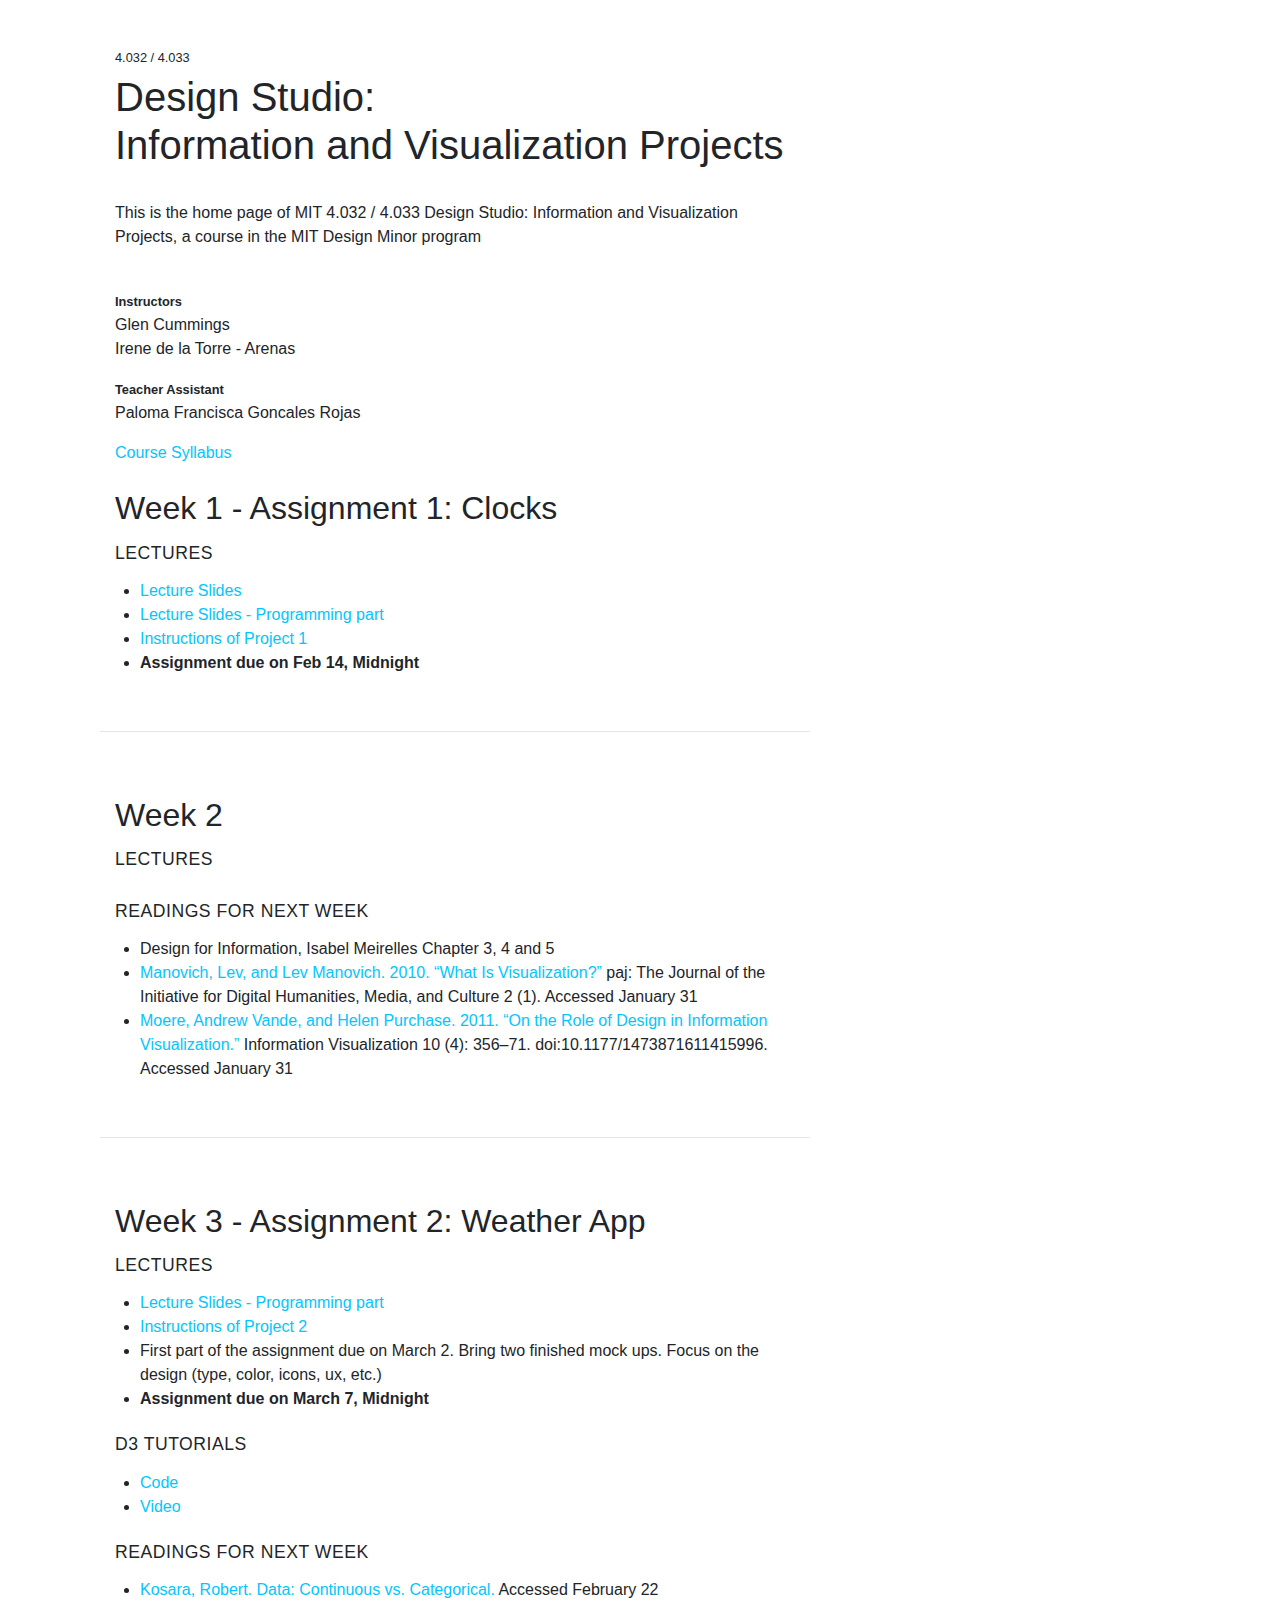
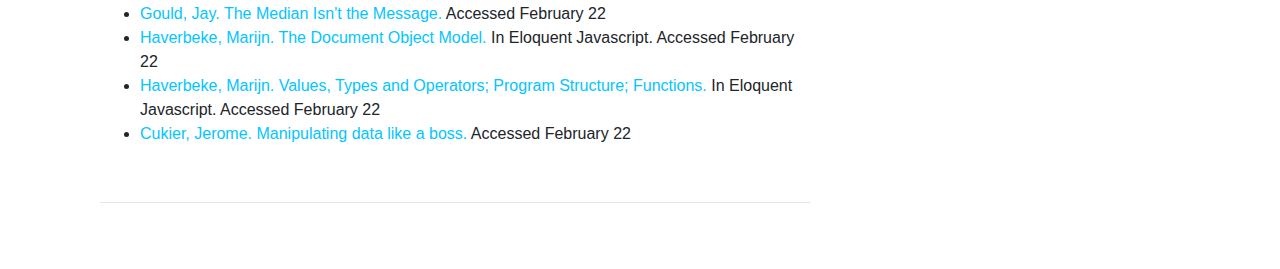
==== index.html @ f4bb3770 "Merge remote-tracking branch 'upstream/master'" ====
<!DOCTYPE html>
<html lang="en">
<head>
    <meta charset="UTF-8">
    <title>Design Studio: Information and Visualization projects</title>
    <link rel="stylesheet" href="https://maxcdn.bootstrapcdn.com/bootstrap/4.0.0/css/bootstrap.min.css" integrity="sha384-Gn5384xqQ1aoWXA+058RXPxPg6fy4IWvTNh0E263XmFcJlSAwiGgFAW/dAiS6JXm" crossorigin="anonymous">
    <link href="style.css" rel="stylesheet"/>
</head>
<body>
<div class="container">
    <div class="col-md-8">
        <h1 class="small col-md-12">4.032 / 4.033</h1>
        <h1 class="col-md-12">Design Studio:<br>Information and Visualization Projects</h1>
        </br>
        <p class="col-md-12">This is the home page of MIT 4.032 / 4.033 Design Studio: Information and Visualization Projects, a course in the MIT Design Minor program</p>
        </br>
        <p class="col-md-12"><span class="bold small">Instructors</span>
        <br>Glen Cummings
        <br>Irene de la Torre - Arenas</p>
        <p class="col-md-12"><span class="bold small">Teacher Assistant</span>
            <br>Paloma Francisca Goncales Rojas</p>
        <a class="col-md-12" href="MIT4.032-4.033Design-Studio-Information-and-Visualization--Syllabus.pdf">Course Syllabus</a>
        </br>
        </br>
        <h2 class="col-md-12">Week 1 - Assignment 1: Clocks</h2>
        <h3 class="col-md-12">Lectures</h3>
        <ul>
            <li><a href="Slides/I&V_180209_GCa.pdf">Lecture Slides</a></li>
            <li><a href="Slides/20180209_SlideDeck_Week1_programming.pdf">Lecture Slides - Programming part</a></li>
            <!--<li><a href="">Canvas Tutorial</a></li>-->
            <li><a href="https://github.com/irenedelatorre/MIT-Design-Studio-Information-and-Visualization/tree/master/Project_1">Instructions of Project 1</a></li>
            <li class="bold">Assignment due on Feb 14, Midnight</li>
        </ul>
        <br>
        <hr>
        </br>
        </br>
        <h2 class="col-md-12">Week 2</h2>
        <h3 class="col-md-12">Lectures</h3>
        <ul>
            <!--<li><a href="Slides/I&V_180209_GCa.pdf">Lecture Slides</a></li>-->
            <!--<li><a href="Slides/20180209_SlideDeck_Week1_programming.pdf">Lecture Slides - Programming part</a></li>-->
        </ul>
        <h3 class="col-md-12">Readings for next Week</h3>
        <ul>
            <li>Design for Information, Isabel Meirelles Chapter 3, 4 and 5</li>
            <li><a href="https://journals.tdl.org/paj/index.php/paj/article/view/19">Manovich, Lev, and Lev Manovich. 2010. “What Is Visualization?”</a>  paj: The Journal of the Initiative for Digital Humanities, Media, and Culture 2 (1). Accessed January 31</li>
            <li><a href="http://infoscape.org/publications/ivs12.pdf">Moere, Andrew Vande, and Helen Purchase. 2011. “On the Role of Design in Information Visualization.”</a>  Information Visualization 10 (4): 356–71. doi:10.1177/1473871611415996. Accessed January 31</li>
        </ul>
        <br>
        <hr>
        </br>
        </br>
        <h2 class="col-md-12">Week 3 - Assignment 2: Weather App</h2>
        <h3 class="col-md-12">Lectures</h3>
        <ul>
            <!--<li><a href="Slides/I&V_180209_GCa.pdf">Lecture Slides</a></li>-->
            <li><a href="Slides/20180223_SlideDeck_Week3_programming.pdf">Lecture Slides - Programming part</a></li>
            <li><a href="https://github.com/irenedelatorre/MIT-Design-Studio-Information-and-Visualization/tree/master/Project_2">Instructions of Project 2</a></li>
            <li>First part of the assignment due on March 2. Bring two finished mock ups. Focus on the design (type, color, icons, ux, etc.)</li>
            <li class="bold">Assignment due on March 7, Midnight</li>
        </ul>
        <h3 class="col-md-12">D3 Tutorials</h3>
        <ul>
            <li><a href="https://github.com/irenedelatorre/MIT-Design-Studio-Information-and-Visualization/tree/master/tutorial/D3_example_1">Code</a></li>
            <li><a href="https://www.youtube.com/watch?v=hl7Nsldadsw&feature=youtu.be">Video</a></li>
        </ul>
        <h3 class="col-md-12">Readings for next Week</h3>
        <ul>
            <li><a href="https://eagereyes.org/basics/data-continuous-vs-categorical">Kosara, Robert. Data: Continuous vs. Categorical.</a> Accessed February 22</li>
            <li><a href="file:///E:/0.%20Mis%20Documentos/BECA%20LA%20CAIXA%20-%20BOSTON/NEU/2015%20-%20Spring%20Semester/Information%20visualization%20workshop/Readings%20week%202/CancerGuide%20%20The%20Median%20Isn't%20the%20Message.htm">Gould, Jay. The Median Isn't the Message.</a> Accessed February 22</li>
            <li><a href="http://eloquentjavascript.net/">Haverbeke, Marijn. The Document Object Model. </a> In Eloquent Javascript. Accessed February 22</li>
            <li><a href="http://eloquentjavascript.net/">Haverbeke, Marijn. Values, Types and Operators; Program Structure; Functions.</a> In Eloquent Javascript. Accessed February 22</li>
            <li><a href="https://journals.tdl.org/paj/index.php/paj/article/view/19">Cukier, Jerome. Manipulating data like a boss.</a> Accessed February 22</li>
        </ul>
        <br>
        <hr>
    </div>

</div>
</body>
</html>
---- style.css ----
body {
    padding: 50px;
    font-family: "HelveticaNeueLT Std","Helvetica LT Std", "Helvetica", "Arial", "sans-serif";
}

h1{
    font-weight: 100;
}

h3{
    text-transform: uppercase;
    font-size: 1.1em;
    letter-spacing: 0.03em;
    /* font-weight: bolder; */
    line-height: 2em;
}

a {
    color: #04c5ff;
}

.bold{
    font-weight: bold;
}
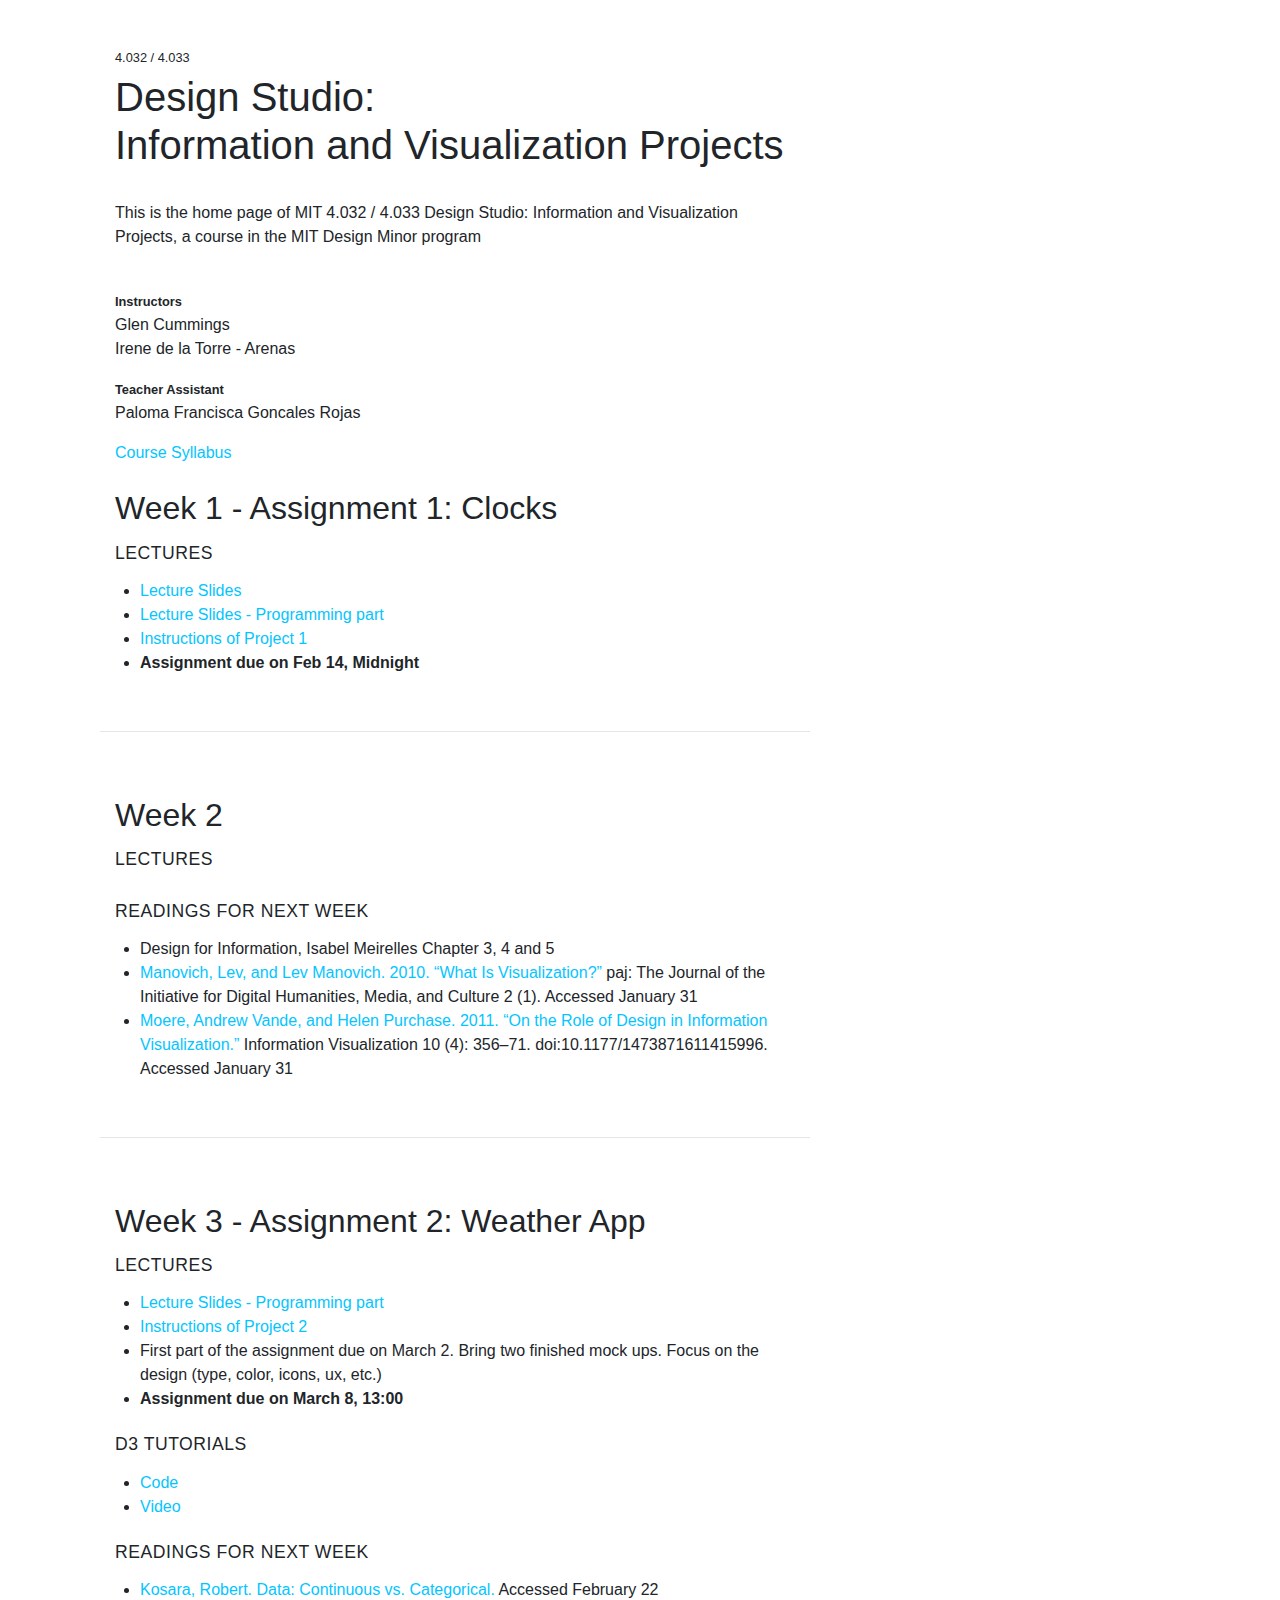
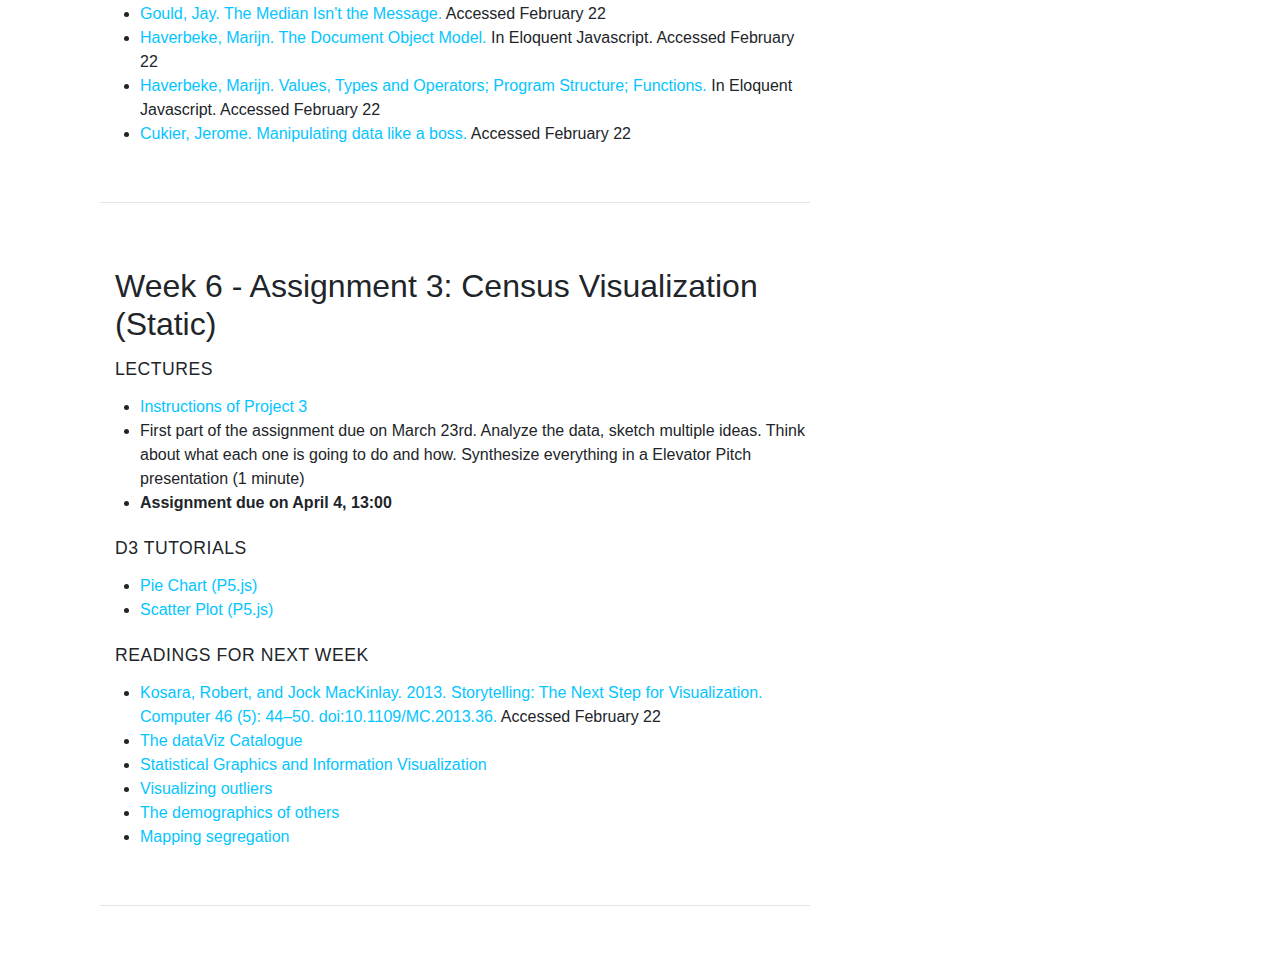
==== commit e969dd3a: "Merge remote-tracking branch 'upstream/master'" ====
--- a/index.html
+++ b/index.html
@@ -58,7 +58,7 @@
             <li><a href="Slides/20180223_SlideDeck_Week3_programming.pdf">Lecture Slides - Programming part</a></li>
             <li><a href="https://github.com/irenedelatorre/MIT-Design-Studio-Information-and-Visualization/tree/master/Project_2">Instructions of Project 2</a></li>
             <li>First part of the assignment due on March 2. Bring two finished mock ups. Focus on the design (type, color, icons, ux, etc.)</li>
-            <li class="bold">Assignment due on March 7, Midnight</li>
+            <li class="bold">Assignment due on March 8, 13:00</li>
         </ul>
         <h3 class="col-md-12">D3 Tutorials</h3>
         <ul>
@@ -75,6 +75,32 @@
         </ul>
         <br>
         <hr>
+        </br>
+        </br>
+        <h2 class="col-md-12">Week 6 - Assignment 3: Census Visualization (Static)</h2>
+        <h3 class="col-md-12">Lectures</h3>
+        <ul>
+            <li><a href="https://github.com/irenedelatorre/MIT-Design-Studio-Information-and-Visualization/tree/master/Project_3">Instructions of Project 3</a></li>
+            <li>First part of the assignment due on March 23rd. Analyze the data, sketch multiple ideas. Think about what each one is going to do and how. Synthesize everything in a Elevator Pitch presentation (1 minute)</li>
+            <li class="bold">Assignment due on April 4, 13:00</li>
+        </ul>
+        <h3 class="col-md-12">D3 Tutorials</h3>
+        <ul>
+            <li><a href="https://github.com/irenedelatorre/MIT-Design-Studio-Information-and-Visualization/tree/master/tutorial/Pie_Chart">Pie Chart (P5.js)</a></li>
+            <li><a href="https://github.com/irenedelatorre/MIT-Design-Studio-Information-and-Visualization/tree/master/tutorial/Scatter_Plot">Scatter Plot (P5.js)</a></li>
+        </ul>
+
+        <h3 class="col-md-12">Readings for next Week</h3>
+        <ul>
+            <li><a href="https://research.tableau.com/sites/default/files/Kosara-Computer-2013.pdf">Kosara, Robert, and Jock MacKinlay. 2013. Storytelling: The Next Step for Visualization. Computer 46 (5): 44–50. doi:10.1109/MC.2013.36.</a> Accessed February 22</li>
+            <li><a href="https://datavizcatalogue.com/">The dataViz Catalogue</a></li>
+            <li><a href="https://flowingdata.com/2011/08/15/statistical-graphics-and-information-visualization/">Statistical Graphics and Information Visualization </a></li>
+            <li><a href="https://flowingdata.com/2018/03/07/visualizing-outliers/">Visualizing outliers</a></li>
+            <li><a href="http://flowingdata.com/2018/01/23/the-demographics-of-others/">The demographics of others</a></li>
+            <li><a href="https://www.nytimes.com/interactive/2015/07/08/us/census-race-map.html">Mapping segregation</a></li>
+        </ul>
+        <br>
+        <hr>
     </div>
 
 </div>
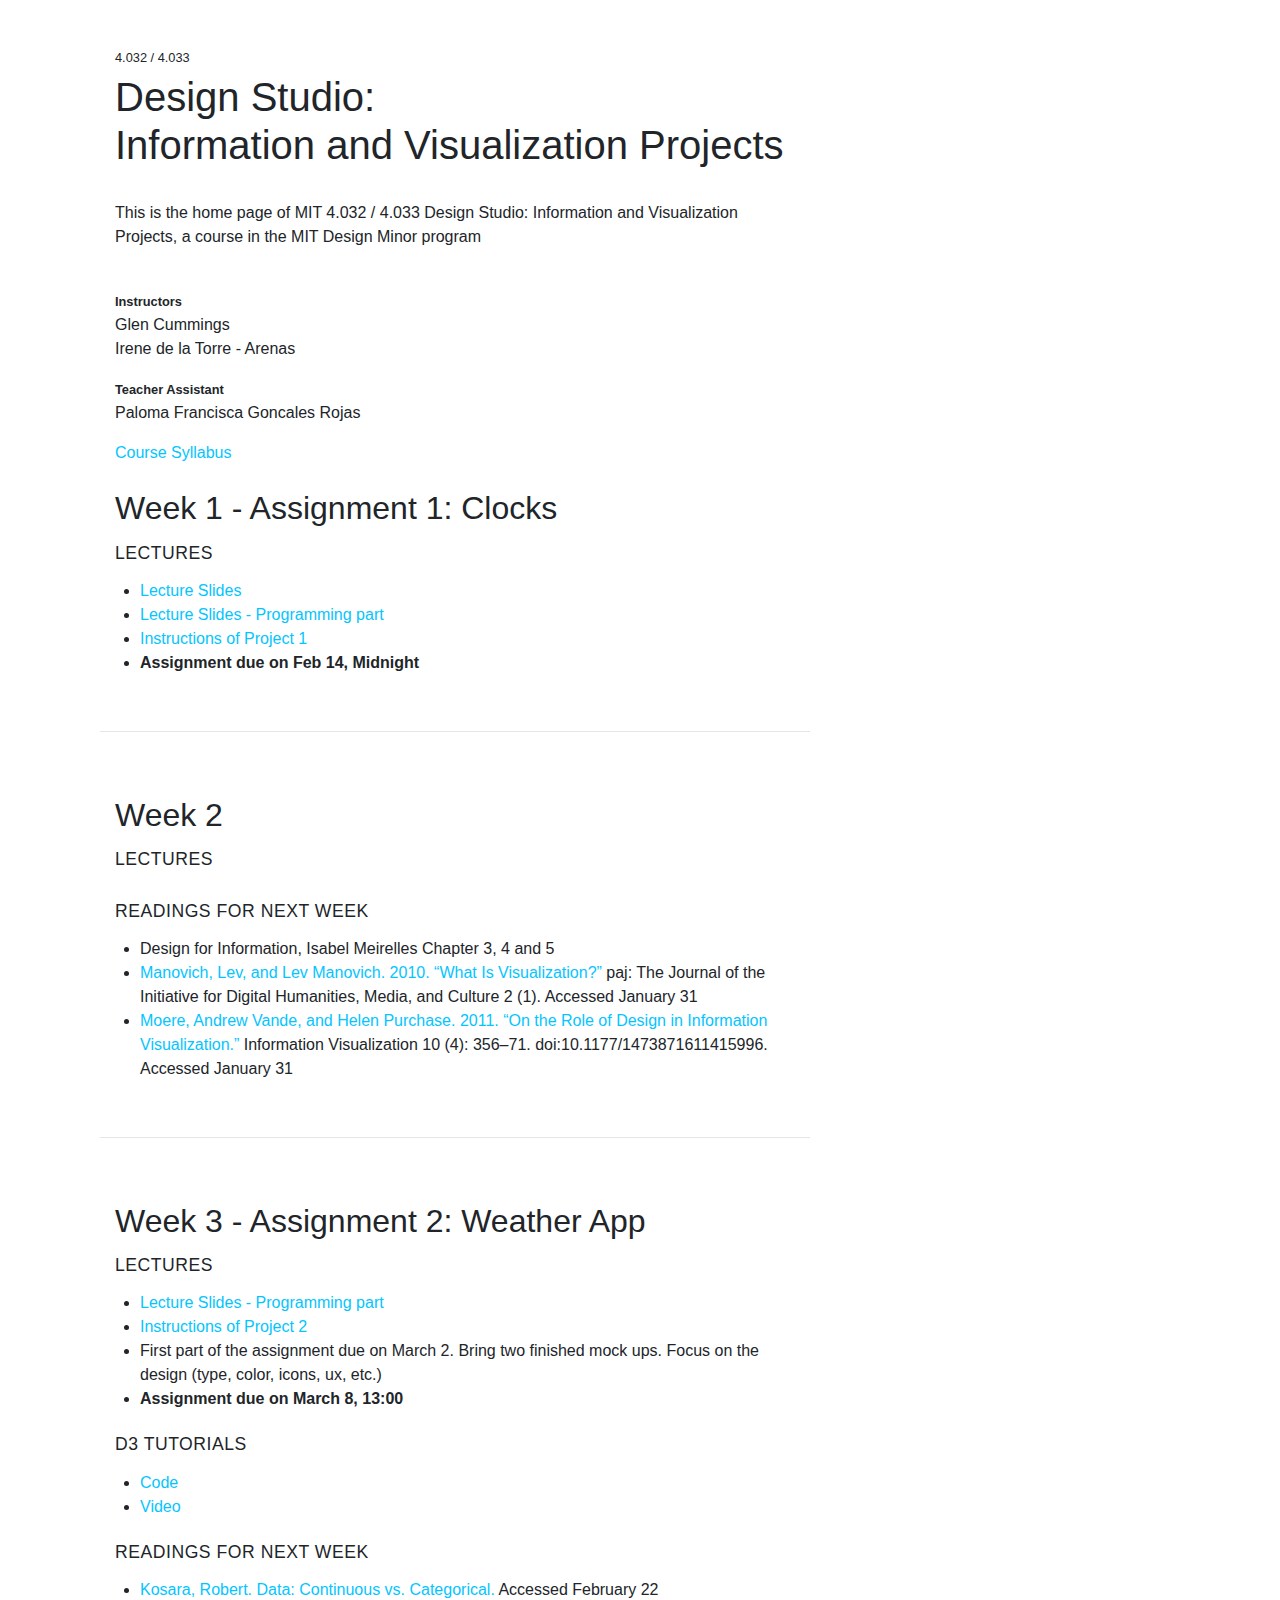
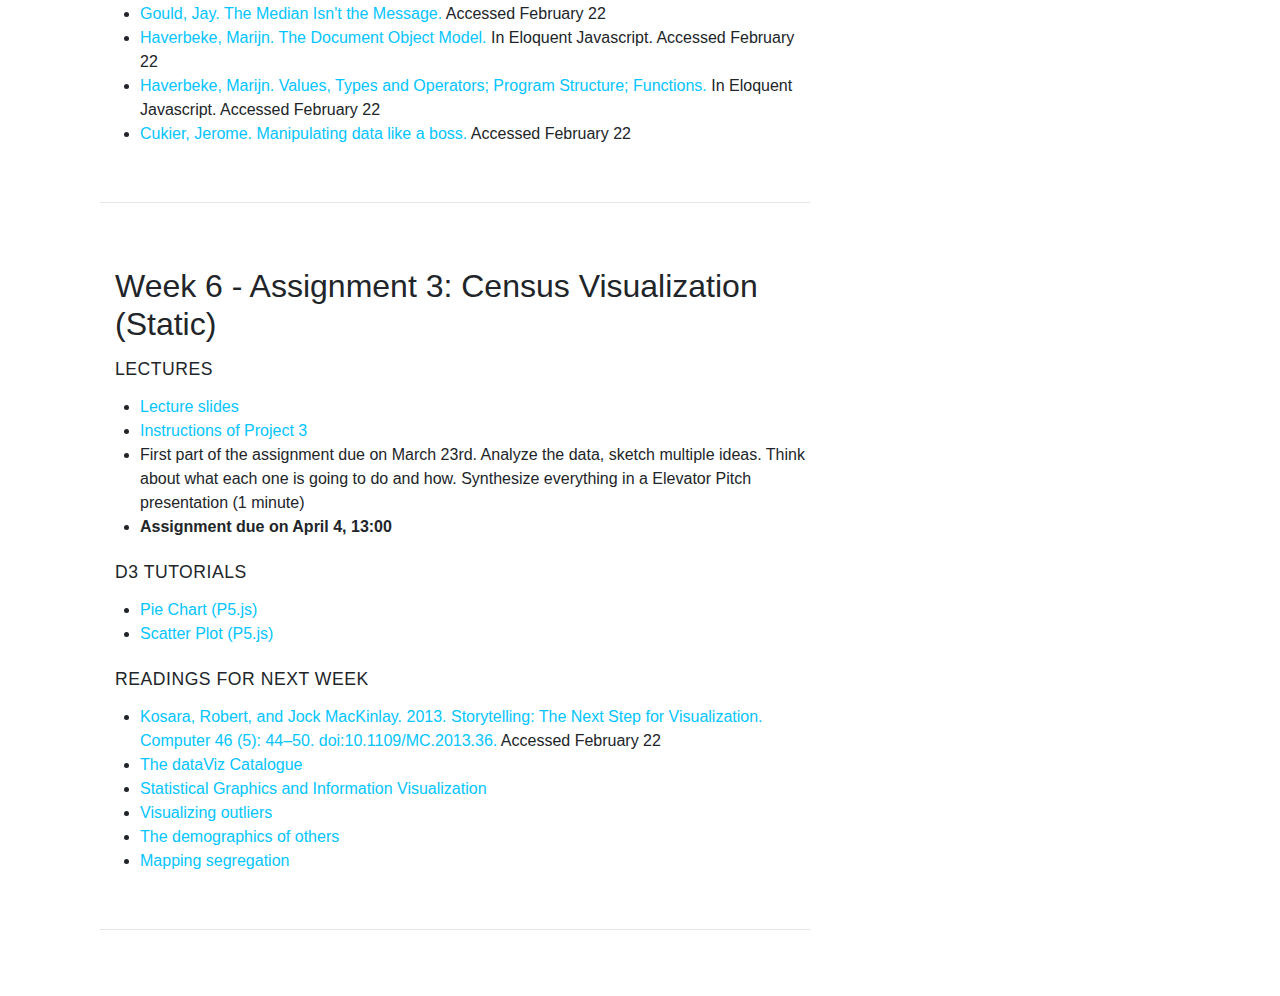
==== commit bb173b67: "Merge remote-tracking branch 'upstream/master'" ====
--- a/index.html
+++ b/index.html
@@ -80,6 +80,7 @@
         <h2 class="col-md-12">Week 6 - Assignment 3: Census Visualization (Static)</h2>
         <h3 class="col-md-12">Lectures</h3>
         <ul>
+            <li><a href="Slides/20180316_DiagramTypes.pdf">Lecture slides</a></li>
             <li><a href="https://github.com/irenedelatorre/MIT-Design-Studio-Information-and-Visualization/tree/master/Project_3">Instructions of Project 3</a></li>
             <li>First part of the assignment due on March 23rd. Analyze the data, sketch multiple ideas. Think about what each one is going to do and how. Synthesize everything in a Elevator Pitch presentation (1 minute)</li>
             <li class="bold">Assignment due on April 4, 13:00</li>
